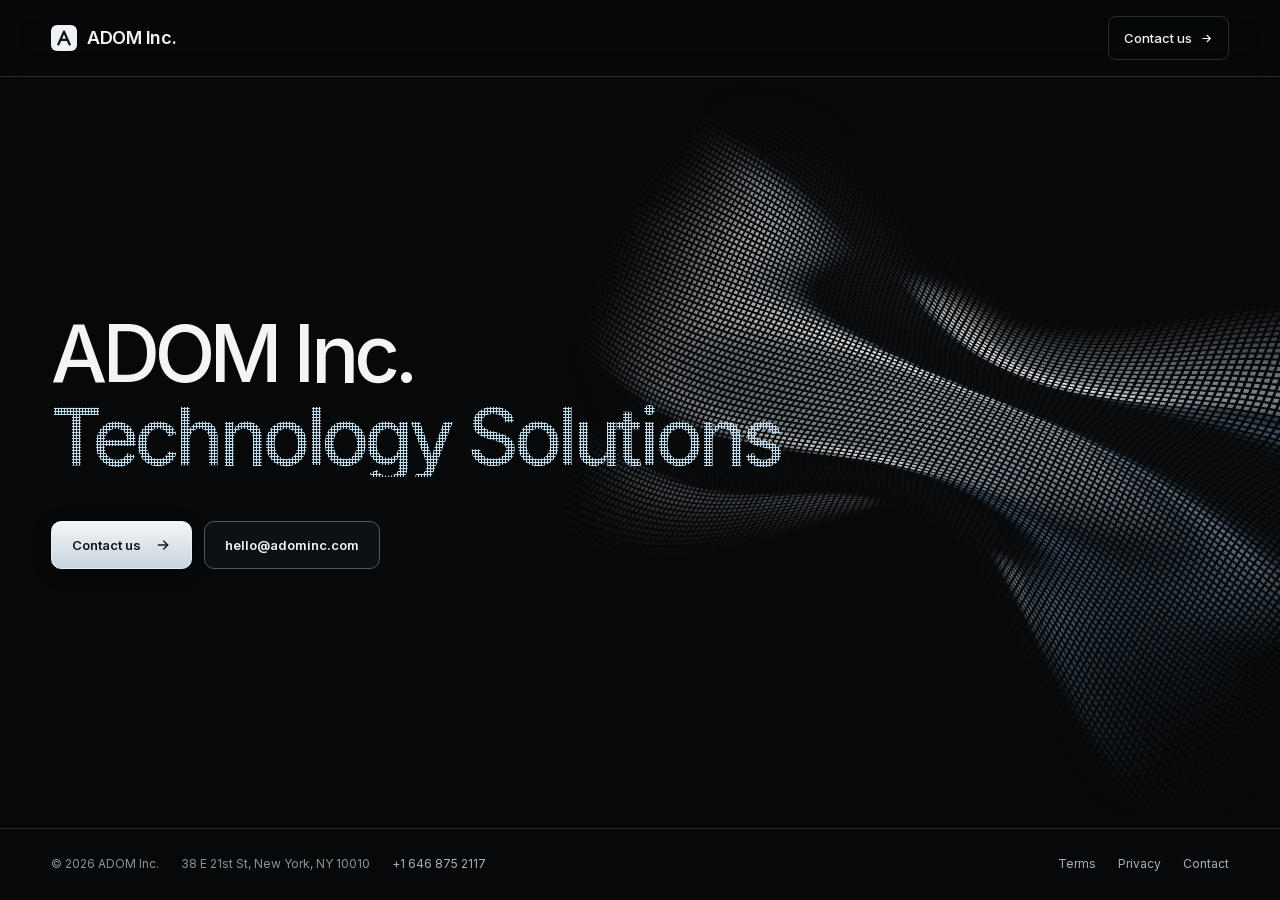
==== index.html @ 4b01b205 "Revamp the site: dark minimal home with an animated hero, restyled inner pages The home page now say" ====
<!DOCTYPE html>
<html lang="en">
<head>
  <meta charset="utf-8">
  <meta name="viewport" content="width=device-width, initial-scale=1">
  <title>ADOM Inc. — Technology Solutions</title>
  <meta name="description" content="ADOM Inc. Technology Solutions.">
  <meta name="theme-color" content="#070809">
  <link rel="canonical" href="https://adominc.com/">
  <meta property="og:type" content="website">
  <meta property="og:site_name" content="ADOM Inc.">
  <meta property="og:title" content="ADOM Inc. — Technology Solutions">
  <meta property="og:description" content="ADOM Inc. Technology Solutions.">
  <meta property="og:url" content="https://adominc.com/">
  <link rel="icon" href="/favicon.svg" type="image/svg+xml">
  <link rel="preload" href="/fonts/inter-latin-500-normal.woff2" as="font" type="font/woff2" crossorigin>
  <link rel="stylesheet" href="/css/style.css">
</head>
<body>
  <a class="skip" href="#main">Skip to content</a>
  <header class="site-header">
    <div class="container">
      <a href="/" class="brand"><svg xmlns="http://www.w3.org/2000/svg" viewBox="0 0 26 26" aria-hidden="true"><rect width="26" height="26" rx="6" fill="#eef2f5"/><path d="M7.4 19.4 13 6.6l5.6 12.8M9.7 14.9h6.6" transform="scale(1)" fill="none" stroke="#0b1014" stroke-width="2.3" stroke-linecap="round" stroke-linejoin="round"/></svg>ADOM Inc.</a>
      <a href="/contact/" class="nav-action">Contact us <svg xmlns="http://www.w3.org/2000/svg" width="13" height="13" viewBox="0 0 24 24" fill="none" stroke="currentColor" stroke-width="2" stroke-linecap="round" stroke-linejoin="round" aria-hidden="true"><path d="M5 12h14"/><path d="m13 6 6 6-6 6"/></svg></a>
    </div>
  </header>

  <main id="main">
    <section class="hero" aria-labelledby="hero-title">
      <div class="hero-art" aria-hidden="true">
        <div class="hero-art-fallback"></div>
        <canvas></canvas>
      </div>
      <div class="hero-content container">
        <h1 id="hero-title"><span>ADOM Inc.</span> <span class="dot-type">Technology Solutions</span></h1>
        <div class="hero-actions">
          <a href="/contact/" class="button button-primary">Contact us <svg xmlns="http://www.w3.org/2000/svg" width="16" height="16" viewBox="0 0 24 24" fill="none" stroke="currentColor" stroke-width="2" stroke-linecap="round" stroke-linejoin="round" aria-hidden="true"><path d="M5 12h14"/><path d="m13 6 6 6-6 6"/></svg></a>
          <a href="mailto:hello@adominc.com" class="button button-secondary">hello@adominc.com</a>
        </div>
      </div>
    </section>
  </main>

  <footer class="site-footer">
    <div class="container">
      <div class="footer-info">
        <span>&copy; 2026 ADOM Inc.</span>
        <address>38 E 21st St, New York, NY 10010</address>
        <a href="tel:+16468752117">+1 646 875 2117</a>
      </div>
      <nav aria-label="Footer">
        <a href="/tos/">Terms</a>
        <a href="/privacy/">Privacy</a>
        <a href="/contact/">Contact</a>
      </nav>
    </div>
  </footer>
  <script src="/js/fabric.js" defer></script>
</body>
</html>
---- css/style.css ----
/* ADOM Inc. — dark only. Inter (self-hosted latin subsets, OFL: /fonts/OFL.txt) for everything,
   the system mono stack for labels. No build step: this file is served as written. */
@font-face {
  font-family: Inter;
  font-style: normal;
  font-weight: 400;
  font-display: swap;
  src: url('/fonts/inter-latin-400-normal.woff2') format('woff2');
}
@font-face {
  font-family: Inter;
  font-style: normal;
  font-weight: 500;
  font-display: swap;
  src: url('/fonts/inter-latin-500-normal.woff2') format('woff2');
}
@font-face {
  font-family: Inter;
  font-style: normal;
  font-weight: 600;
  font-display: swap;
  src: url('/fonts/inter-latin-600-normal.woff2') format('woff2');
}
/* Metric-matched local fallback, so the swap to Inter does not shift the layout. */
@font-face {
  font-family: 'Inter Fallback';
  src: local('Arial');
  size-adjust: 107.1194%;
  ascent-override: 90.4365%;
  descent-override: 22.518%;
  line-gap-override: 0%;
}

:root {
  --bg: #070809;
  --panel: #0d1114;
  --line: #262d32;
  --line-strong: #4a5a66;
  --text: #f2f4f5;
  --muted: #a7b1b9;
  --dim: #87929a;
  --accent: #c3dcec;
  --ink: #10171c;
  --radius: 10px;
  --gutter: clamp(22px, 4vw, 56px);
  --maxw: 1320px;
  --header: 76px;
  --sans: Inter, 'Inter Fallback', -apple-system, BlinkMacSystemFont, 'Segoe UI', sans-serif;
  --mono: ui-monospace, SFMono-Regular, 'SF Mono', Menlo, Consolas, monospace;
  color-scheme: dark;
}

*,
*::before,
*::after {
  box-sizing: border-box;
}
* {
  margin: 0;
  padding: 0;
}
html {
  background: var(--bg);
  color: var(--text);
  font-family: var(--sans);
  font-size: 16px;
  line-height: 1.55;
  -webkit-font-smoothing: antialiased;
  text-size-adjust: 100%;
  overflow-x: clip;
}
body {
  min-height: 100vh;
  min-height: 100svh;
  display: flex;
  flex-direction: column;
  overflow-x: clip;
}
main {
  flex: 1;
  display: flex;
  flex-direction: column;
}
svg {
  flex-shrink: 0;
}
a {
  color: inherit;
  text-decoration: none;
  -webkit-tap-highlight-color: transparent;
}
:is(a, button):focus-visible {
  outline: 2px solid var(--accent);
  outline-offset: 4px;
  border-radius: 3px;
}
::selection {
  background: var(--accent);
  color: var(--bg);
}
.container {
  width: 100%;
  max-width: var(--maxw);
  margin-inline: auto;
  padding-inline: var(--gutter);
}
.skip {
  position: absolute;
  left: -9999px;
}
.skip:focus {
  left: 12px;
  top: 12px;
  z-index: 100;
  padding: 10px 14px;
  background: var(--text);
  color: var(--bg);
  border-radius: 6px;
}

/* ---------- header */
.site-header {
  position: sticky;
  top: 0;
  z-index: 50;
  background: #070809dd;
  backdrop-filter: blur(16px);
  -webkit-backdrop-filter: blur(16px);
  border-bottom: 1px solid var(--line);
}
.site-header .container {
  height: var(--header);
  display: flex;
  align-items: center;
  justify-content: space-between;
  gap: 20px;
}
.brand {
  display: inline-flex;
  align-items: center;
  gap: 10px;
  font-size: 18px;
  font-weight: 600;
  letter-spacing: -0.025em;
  white-space: nowrap;
}
.brand svg {
  width: 26px;
  height: 26px;
}
.nav-action {
  display: inline-flex;
  align-items: center;
  gap: 8px;
  min-height: 44px;
  padding: 10px 15px;
  font-size: 13px;
  font-weight: 500;
  border: 1px solid var(--line);
  border-radius: 8px;
  transition: border-color 0.16s, background 0.16s;
}
.nav-action:hover,
.nav-action[aria-current='page'] {
  border-color: var(--line-strong);
  background: #10161b;
}

/* ---------- buttons */
.button {
  display: inline-flex;
  align-items: center;
  justify-content: center;
  gap: 14px;
  min-height: 48px;
  padding: 13px 20px;
  font-size: 13px;
  font-weight: 600;
  border-radius: var(--radius);
  border: 1px solid var(--line);
  transition: transform 0.16s, background 0.16s, border-color 0.16s, box-shadow 0.16s;
}
.button svg {
  transition: transform 0.16s;
}
.button:hover svg {
  transform: translateX(3px);
}
.button-primary {
  color: var(--ink);
  background: linear-gradient(180deg, #f3f6f8, #c7d4dd);
  border-color: #e6eef4;
  box-shadow: inset 0 1px 0 #fff, 0 4px 18px #0005;
}
.button-primary:hover {
  transform: translateY(-2px);
  box-shadow: inset 0 1px 0 #fff, 0 10px 28px #0008, 0 0 28px #c3dcec22;
}
.button-secondary {
  color: var(--text);
  background: #10161bb3;
  border-color: var(--line-strong);
}
.button-secondary:hover {
  background: #161e25;
  border-color: #6a7f8e;
}

/* ---------- hero */
.hero {
  position: relative;
  isolation: isolate;
  flex: 1;
  display: flex;
  align-items: center;
  min-height: 580px;
  overflow: hidden;
}
.hero-content {
  padding-block: 72px 96px;
}
.hero h1 {
  font-size: clamp(56px, 6.2vw, 90px);
  font-weight: 500;
  line-height: 1.04;
  letter-spacing: -0.058em;
  color: var(--text);
}
.hero h1 span {
  display: block;
}
/* The second line is set in dots: a 3px dot grid clipped to the letterforms. */
.dot-type {
  color: var(--accent);
}
@supports ((-webkit-background-clip: text) or (background-clip: text)) {
  .dot-type {
    padding-right: 0.06em; /* keep the last letter's edge inside the clip box */
    background-image: radial-gradient(circle, var(--accent) 1px, transparent 1.45px);
    background-size: 3px 3px;
    -webkit-background-clip: text;
    background-clip: text;
    color: transparent;
  }
}
.hero-actions {
  display: flex;
  flex-wrap: wrap;
  gap: 12px;
  margin-top: 44px;
}

/* The fabric: /js/fabric.js draws on the canvas; the fallback shows until (or unless) WebGL does. */
.hero-art {
  position: absolute;
  z-index: -1;
  inset: 0;
  pointer-events: none;
  -webkit-mask-image: linear-gradient(90deg, transparent 30%, #000 72%),
    linear-gradient(180deg, transparent, #000 14%, #000 72%, transparent 99%);
  mask-image: linear-gradient(90deg, transparent 30%, #000 72%),
    linear-gradient(180deg, transparent, #000 14%, #000 72%, transparent 99%);
  -webkit-mask-composite: source-in;
  mask-composite: intersect;
}
.hero-art canvas {
  display: block;
  width: 100%;
  height: 100%;
  opacity: 0;
  transition: opacity 1.2s ease;
}
.hero-art[data-renderer='webgl'] canvas {
  opacity: 1;
}
.hero-art-fallback {
  position: absolute;
  inset: 0;
  background: radial-gradient(ellipse at 88% 62%, #52606b30, transparent 65%);
  transition: opacity 1.2s ease;
}
.hero-art-fallback::before {
  content: '';
  position: absolute;
  inset: 8% 0 6% 46%;
  background-image: radial-gradient(#aebfce60 1px, transparent 2px);
  background-size: 12px 12px;
  -webkit-mask-image: linear-gradient(120deg, transparent, #000, transparent);
  mask-image: linear-gradient(120deg, transparent, #000, transparent);
  transform: skewY(-16deg);
}
.hero-art[data-renderer='webgl'] .hero-art-fallback {
  opacity: 0;
}

/* ---------- inner pages */
.page {
  width: 100%;
  max-width: 820px;
  margin-inline: auto;
  padding: clamp(48px, 8vw, 96px) var(--gutter) clamp(64px, 9vw, 120px);
}
.page h1 {
  font-size: clamp(40px, 5.4vw, 64px);
  font-weight: 500;
  line-height: 1.06;
  letter-spacing: -0.05em;
}
.page-meta {
  margin-top: 18px;
  font-family: var(--mono);
  font-size: 12px;
  letter-spacing: 0.08em;
  text-transform: uppercase;
  color: var(--dim);
}
.content {
  margin-top: 48px;
  padding-top: 8px;
  border-top: 1px solid var(--line);
  color: var(--muted);
  font-size: 15.5px;
  line-height: 1.75;
}
.content h2 {
  margin: 40px 0 12px;
  font-size: 19px;
  font-weight: 500;
  letter-spacing: -0.02em;
  color: var(--text);
}
.content p {
  margin-bottom: 14px;
  text-wrap: pretty;
}
.content ul {
  margin: 0 0 14px 20px;
}
.content li {
  margin-bottom: 6px;
}
.content li::marker {
  color: var(--dim);
}
.content a,
.contact-list a {
  color: var(--accent);
  text-decoration: underline;
  text-decoration-color: #c3dcec55;
  text-underline-offset: 4px;
  transition: text-decoration-color 0.16s;
}
.content a:hover,
.contact-list a:hover {
  text-decoration-color: var(--accent);
}

.contact-list {
  margin-top: 48px;
  border-top: 1px solid var(--line);
}
.contact-list > div {
  display: grid;
  grid-template-columns: 160px 1fr;
  gap: 8px 24px;
  align-items: baseline;
  padding: 26px 0;
  border-bottom: 1px solid var(--line);
}
.contact-list dt {
  font-family: var(--mono);
  font-size: 12px;
  letter-spacing: 0.08em;
  text-transform: uppercase;
  color: var(--dim);
}
.contact-list dd {
  font-size: clamp(18px, 2.2vw, 22px);
  letter-spacing: -0.02em;
  color: var(--text);
}

/* ---------- footer */
.site-footer {
  border-top: 1px solid var(--line);
  font-size: 12px;
  color: var(--dim);
}
.site-footer .container {
  display: flex;
  flex-wrap: wrap;
  align-items: center;
  justify-content: space-between;
  gap: 14px 30px;
  padding-block: 26px;
}
.footer-info {
  display: flex;
  flex-wrap: wrap;
  gap: 6px 22px;
}
.footer-info address {
  font-style: normal;
}
.site-footer nav {
  display: flex;
  gap: 22px;
}
.site-footer a {
  color: var(--muted);
  transition: color 0.16s;
}
.site-footer a:hover {
  color: var(--text);
}

/* ---------- small screens: the fabric moves under the copy */
@media (max-width: 700px) {
  :root {
    --header: 68px;
  }
  .brand {
    font-size: 17px;
  }
  .hero {
    align-items: flex-start;
    min-height: 0;
  }
  .hero-content {
    padding-block: 56px calc(clamp(250px, 72vw, 430px) + 8px);
  }
  .hero h1 {
    font-size: clamp(38px, 11.4vw, 60px);
    line-height: 1.08;
  }
  /* 3px dots are too coarse for strokes this thin: solid tint instead. */
  .dot-type {
    padding-right: 0;
    background: none;
    -webkit-background-clip: border-box;
    background-clip: border-box;
    color: var(--accent);
  }
  .hero-actions {
    margin-top: 32px;
  }
  .hero-art {
    top: auto;
    height: clamp(250px, 72vw, 430px);
    -webkit-mask-image: linear-gradient(180deg, transparent, #000 14%, #000 84%, transparent);
    mask-image: linear-gradient(180deg, transparent, #000 14%, #000 84%, transparent);
    -webkit-mask-composite: source-over;
    mask-composite: add;
  }
  .hero-art-fallback::before {
    inset: 6% 0;
  }
  .contact-list > div {
    grid-template-columns: 1fr;
  }
  .site-footer .container {
    align-items: flex-start;
  }
}

@media (prefers-reduced-motion: reduce) {
  *,
  *::before,
  *::after {
    transition-duration: 0.01ms !important;
  }
}
@media (forced-colors: active) {
  .dot-type {
    background: none;
    color: CanvasText;
  }
  .hero-art {
    display: none;
  }
  .button {
    border: 1px solid ButtonText;
  }
}
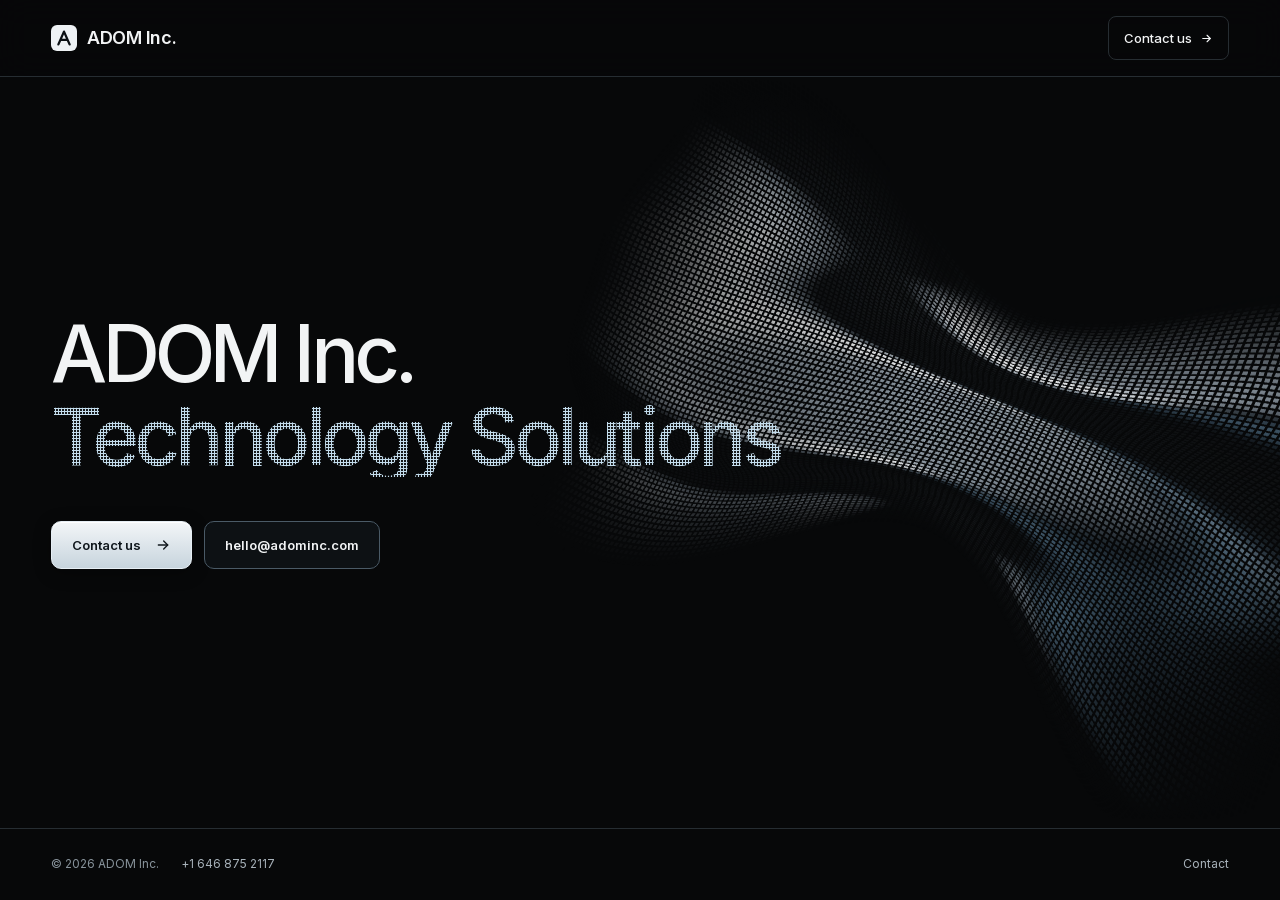
==== commit a538c914: "Remove the Terms and Privacy pages and the street address The site is a landing page: no forms, acco" ====
--- a/index.html
+++ b/index.html
@@ -45,12 +45,9 @@
     <div class="container">
       <div class="footer-info">
         <span>&copy; 2026 ADOM Inc.</span>
-        <address>38 E 21st St, New York, NY 10010</address>
         <a href="tel:+16468752117">+1 646 875 2117</a>
       </div>
       <nav aria-label="Footer">
-        <a href="/tos/">Terms</a>
-        <a href="/privacy/">Privacy</a>
         <a href="/contact/">Contact</a>
       </nav>
     </div>
--- a/css/style.css
+++ b/css/style.css
@@ -314,35 +314,6 @@
   text-transform: uppercase;
   color: var(--dim);
 }
-.content {
-  margin-top: 48px;
-  padding-top: 8px;
-  border-top: 1px solid var(--line);
-  color: var(--muted);
-  font-size: 15.5px;
-  line-height: 1.75;
-}
-.content h2 {
-  margin: 40px 0 12px;
-  font-size: 19px;
-  font-weight: 500;
-  letter-spacing: -0.02em;
-  color: var(--text);
-}
-.content p {
-  margin-bottom: 14px;
-  text-wrap: pretty;
-}
-.content ul {
-  margin: 0 0 14px 20px;
-}
-.content li {
-  margin-bottom: 6px;
-}
-.content li::marker {
-  color: var(--dim);
-}
-.content a,
 .contact-list a {
   color: var(--accent);
   text-decoration: underline;
@@ -350,7 +321,6 @@
   text-underline-offset: 4px;
   transition: text-decoration-color 0.16s;
 }
-.content a:hover,
 .contact-list a:hover {
   text-decoration-color: var(--accent);
 }
@@ -399,9 +369,6 @@
   flex-wrap: wrap;
   gap: 6px 22px;
 }
-.footer-info address {
-  font-style: normal;
-}
 .site-footer nav {
   display: flex;
   gap: 22px;
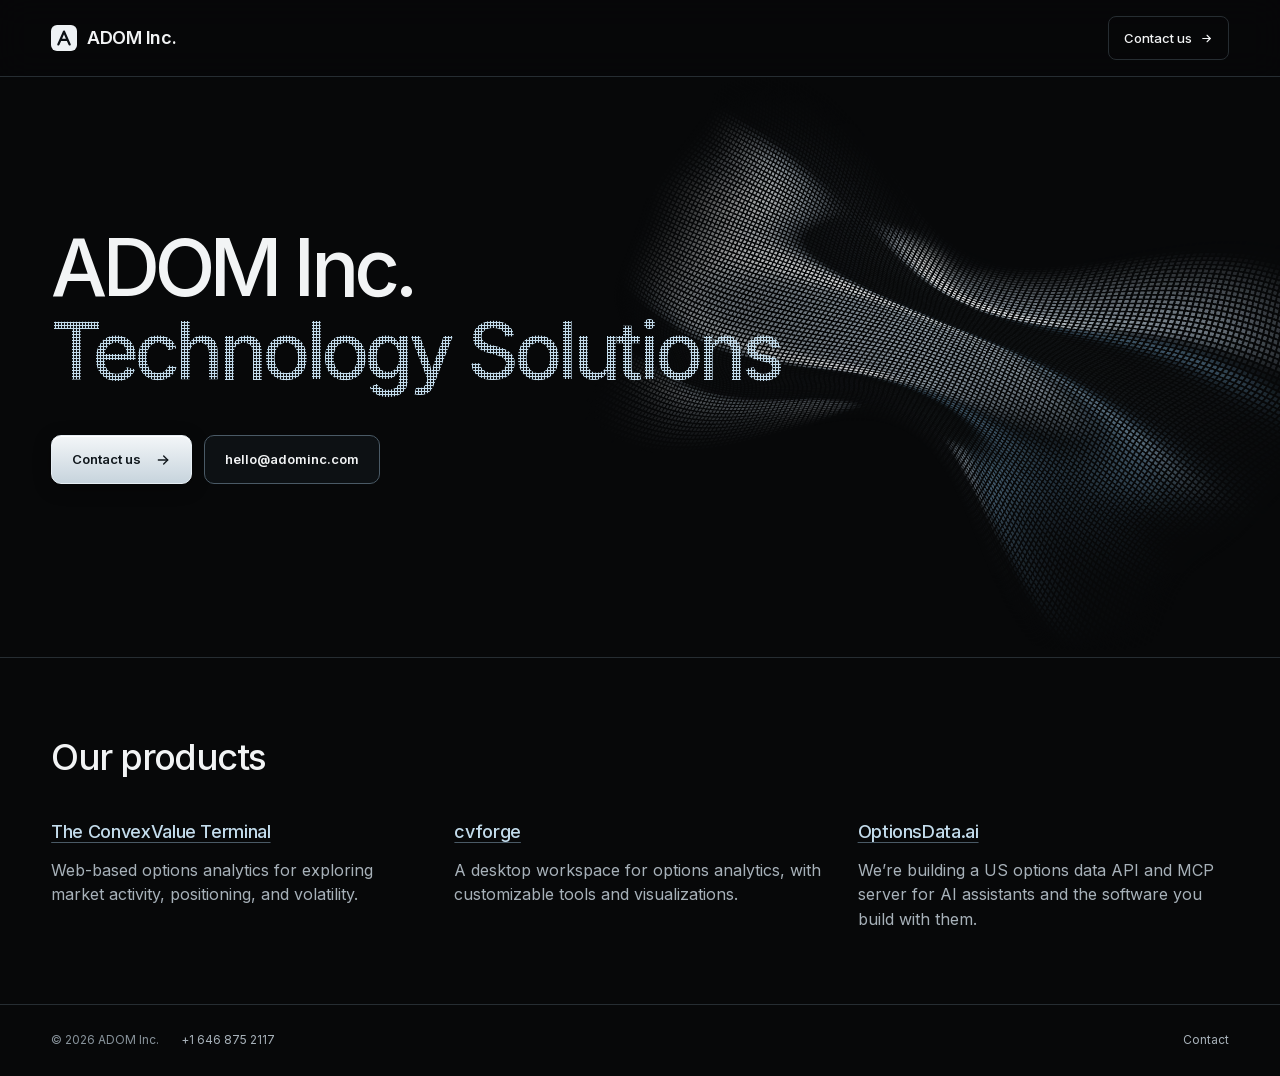
==== commit e8acbd50: "T-0220: adominc.com: product section and unclipped Technology Solutions heading (round 2) Task: T-02" ====
--- a/index.html
+++ b/index.html
@@ -39,6 +39,23 @@
         </div>
       </div>
     </section>
+    <section class="products container" aria-labelledby="products-title">
+      <h2 id="products-title">Our products</h2>
+      <ul class="product-list">
+        <li>
+          <h3><a href="https://convexvalue.com">The ConvexValue Terminal</a></h3>
+          <p>Web-based options analytics for exploring market activity, positioning, and volatility.</p>
+        </li>
+        <li>
+          <h3><a href="https://cvforge.convexvalue.com">cvforge</a></h3>
+          <p>A desktop workspace for options analytics, with customizable tools and visualizations.</p>
+        </li>
+        <li>
+          <h3><a href="https://optionsdata.ai">OptionsData.ai</a></h3>
+          <p>We’re building a US options data API and MCP server for AI assistants and the software you build with them.</p>
+        </li>
+      </ul>
+    </section>
   </main>
 
   <footer class="site-footer">
--- a/css/style.css
+++ b/css/style.css
@@ -236,6 +236,8 @@
 @supports ((-webkit-background-clip: text) or (background-clip: text)) {
   .dot-type {
     padding-right: 0.06em; /* keep the last letter's edge inside the clip box */
+    padding-bottom: 0.16em; /* let the background paint the g/y descenders */
+    margin-bottom: -0.16em; /* preserve the heading and action spacing */
     background-image: radial-gradient(circle, var(--accent) 1px, transparent 1.45px);
     background-size: 3px 3px;
     -webkit-background-clip: text;
@@ -293,6 +295,43 @@
   opacity: 0;
 }
 
+/* ---------- products */
+.products {
+  flex: none;
+  padding-block: clamp(40px, 6vw, 72px);
+  border-top: 1px solid var(--line);
+}
+.products h2 {
+  font-size: clamp(26px, 3vw, 36px);
+  font-weight: 500;
+  letter-spacing: -0.04em;
+}
+.product-list {
+  list-style: none;
+  display: grid;
+  grid-template-columns: repeat(3, minmax(0, 1fr));
+  gap: 32px;
+  margin-top: 32px;
+}
+.product-list h3 {
+  font-size: 18px;
+  font-weight: 500;
+  letter-spacing: -0.02em;
+}
+.product-list a {
+  color: var(--accent);
+  text-decoration: underline;
+  text-decoration-color: var(--line-strong);
+  text-underline-offset: 4px;
+}
+.product-list a:hover {
+  text-decoration-color: var(--accent);
+}
+.product-list p {
+  margin-top: 12px;
+  color: var(--muted);
+}
+
 /* ---------- inner pages */
 .page {
   width: 100%;
@@ -403,6 +442,8 @@
   /* 3px dots are too coarse for strokes this thin: solid tint instead. */
   .dot-type {
     padding-right: 0;
+    padding-bottom: 0;
+    margin-bottom: 0;
     background: none;
     -webkit-background-clip: border-box;
     background-clip: border-box;
@@ -425,6 +466,9 @@
   .contact-list > div {
     grid-template-columns: 1fr;
   }
+  .product-list {
+    grid-template-columns: 1fr;
+  }
   .site-footer .container {
     align-items: flex-start;
   }
